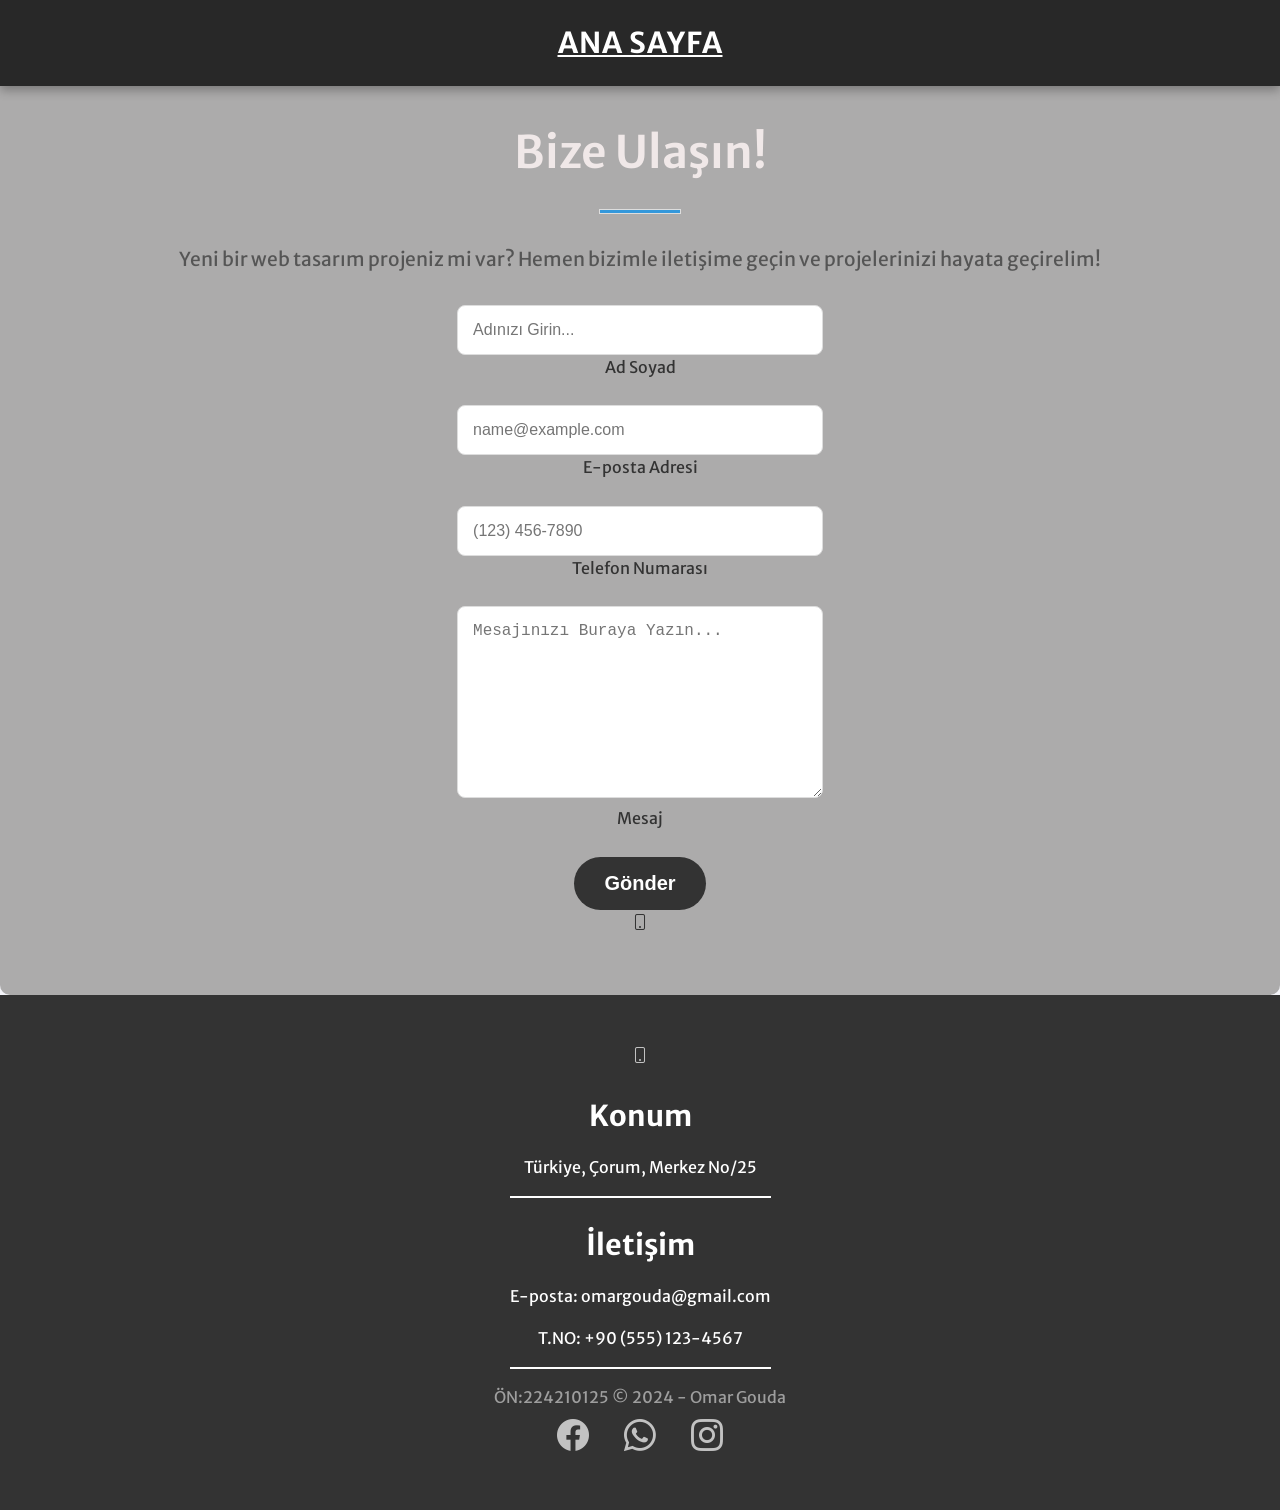
==== in.html @ 54fd6815 "Fix Pages build by moving static website to repository root" ====
<!DOCTYPE html>
<html lang="tr">
    <head>
        <meta charset="utf-8" />
        <meta name="viewport" content="width=device-width, initial-scale=1, shrink-to-fit=no" />
        <meta name="description" content="" />
        <meta name="author" content="" />
        <title>Web Teknolojileri(omar gouda)</title>
        <!-- Favicon-->
        <link rel="icon" type="image/x-icon" href="assets/favicon.ico" />
        <!-- Google fonts-->
        <link href="https://fonts.googleapis.com/css?family=Merriweather+Sans:400,700" rel="stylesheet" />
        <link href="https://fonts.googleapis.com/css?family=Merriweather:400,300,300italic,400italic,700,700italic" rel="stylesheet" type="text/css" />
        <!-- Core theme CSS -->
        <link href="css/styles.css" rel="stylesheet" />

    </head>
<body class="in">
  <!-- زر العودة إلى الصفحة الرئيسية -->
<nav class="navbar navbar-light fixed-top" style="background-color: #282828;">
    <div class="container">
        <a class="navbar-brand text-light" href="index.html">Ana Sayfa</a>
    </div>
</nav>

<!-- قسم الاتصال -->
<section class="page-section" id="contact" style="background-color: #acabab; padding-top: 80px; padding-bottom: 60px;">
    <div class="container px-4 px-lg-5">
        <div class="row gx-4 gx-lg-5 justify-content-center">
            <div class="col-lg-8 col-xl-6 text-center">
                <h2 class="mt-0">Bize Ulaşın!</h2>
                <hr class="divider" />
                <p class="text-muted mb-5">Yeni bir web tasarım projeniz mi var? Hemen bizimle iletişime geçin ve projelerinizi hayata geçirelim!</p>
            </div>
        </div>
        <div class="row gx-4 gx-lg-5 justify-content-center mb-5">
            <div class="col-lg-6">
                <form id="contactForm" data-sb-form-api-token="API_TOKEN">
                    <div class="form-floating mb-3">
                        <input class="form-control" id="name" type="text" placeholder="Adınızı Girin..." data-sb-validations="required" />
                        <label for="name">Ad Soyad</label>
                        <div class="invalid-feedback" data-sb-feedback="name:required"></div>
                    </div>
                    <div class="form-floating mb-3">
                        <input class="form-control" id="email" type="email" placeholder="name@example.com" data-sb-validations="required,email" />
                        <label for="email">E-posta Adresi</label>
                        <div class="invalid-feedback" data-sb-feedback="email:required"></div>
                        <div class="invalid-feedback" data-sb-feedback="email:email"></div>
                    </div>
                    <div class="form-floating mb-3">
                        <input class="form-control" id="phone" type="tel" placeholder="(123) 456-7890" data-sb-validations="required" />
                        <label for="phone">Telefon Numarası</label>
                        <div class="invalid-feedback" data-sb-feedback="phone:required"></div>
                    </div>
                    <div class="form-floating mb-3">
                        <textarea class="form-control" id="message" type="text" placeholder="Mesajınızı Buraya Yazın..." style="height: 10rem" data-sb-validations="required"></textarea>
                        <label for="message">Mesaj</label>
                        <div class="invalid-feedback" data-sb-feedback="message:required"></div>
                    </div>
                    <div class="d-none" id="submitSuccessMessage">
                        <div class="text-center mb-3">
                            <div class="fw-bolder"></div>
                        </div>
                    </div>
                    <div class="d-none" id="submitErrorMessage">
                        <div class="text-center text-danger mb-3"></div>
                    </div>
                    <div class="d-grid">
                        <button class="btn btn-primary btn-xl" id="submitButton" type="submit">Gönder</button>
                    </div>
                </form>
            </div>
        </div>
        <div class="row gx-4 gx-lg-5 justify-content-center">
            <div class="col-lg-4 text-center mb-5 mb-lg-0">
                <i class="bi-phone fs-2 mb-3 text-muted"></i>
                
            </div>
        </div>
    </div>
</section>

<!-- Footer -->
<footer class="py-5 text-center" style="background-color: #333333;">
    <div class="row gx-4 gx-lg-5 justify-content-center">
        <div class="col-lg-4 text-center mb-5 mb-lg-0">
            <i class="bi-phone fs-2 mb-3 text-muted"></i>
            <div>
                <p><h2 style="color: #fff;">Konum</h2>Türkiye, Çorum, Merkez No/25</p>
                <hr style="border-color: #fff;">
                <p><h2 style="color: #fff;">İletişim</h2>E-posta: omargouda@gmail.com</p>
                <p style="color: #fff;">T.NO: +90 (555) 123-4567</p>
                <hr style="border-color: #fff;">
            </div>
        </div>
    </div>

    <div class="container px-4 px-lg-5">
        <div class="small text-center text-muted" style="color: #ccc;">
            ÖN:224210125 &copy; 2024 - Omar Gouda
        </div>
        <div class="mt-3">
            <!-- Add social media icons -->
            <a href="https://www.facebook.com" target="_blank" class="text-muted mx-2"><i class="bi bi-facebook fs-3" style="color: #fff;"></i></a>
            <a href="https://wa.me/905551234567" target="_blank" class="text-muted mx-2"><i class="bi bi-whatsapp fs-3" style="color: #fff;"></i></a>
            <a href="https://www.instagram.com" target="_blank" class="text-muted mx-2"><i class="bi bi-instagram fs-3" style="color: #fff;"></i></a>
        </div>
    </div>
</footer>

<!-- Include Bootstrap Icons if not already included -->
<link href="https://cdn.jsdelivr.net/npm/bootstrap-icons/font/bootstrap-icons.css" rel="stylesheet">


</body>
</html>
---- css/styles.css ----
/* General Styling */
body {
  margin: 0;
  padding: 0;
  box-sizing: border-box;
  font-family: Merriweather, Arial, sans-serif;
  font-size: 1rem;
  line-height: 1.5;
  color: #212529;
  background-color: #c3cfe2;
  -webkit-text-size-adjust: 100%;
  -webkit-tap-highlight-color: rgba(0, 0, 0, 0);
  overflow-x: hidden;
  


}
.navbar {
  max-width: 100%; /* حدد عرض النافبار */
  margin: 0 auto; /* تمركز النافبار */
  padding: 0 0rem; /* أضف مساحة جانبية */
  box-sizing: border-box; /* تضمين الـ padding في الحساب */
}

/* Smooth Scrolling */
html {
  scroll-behavior: smooth;
}

/* Centering Utilities */
.text-center {
  text-align: center !important;
}
.align-items-center {
  align-items: center !important;
}
.justify-content-center {
  justify-content: center !important;
}
.h-100 {
  height: 100% !important;
}

/* Navigation Bar */
.fixed-top {
  position: fixed;
  top: 0;
  width: 100%;
  z-index: 1030;
}


/* Masthead Styling */
.masthead {
  background: url('../assets/img/22.jpg') center center / cover no-repeat;
  height: 100vh;
  color: #f3f8f9;
  display: flex;
  align-items: center;
  justify-content: center;
  text-align: center;
}
.masthead h1 {
  font-size: 4rem;
  font-weight: bold;
  text-shadow: 2px 2px 4px rgba(0, 0, 0, 0.5);
}
.masthead p {
  font-size: 1.5rem;
  font-weight: 500;
  text-shadow: 2px 2px 4px rgba(0, 0, 0, 0.5);
}
/* Responsive Adjustments for Laptop Screens */
@media (max-width: 1024px) {
  .masthead h1 {
    font-size: 3rem; /* Slightly reduce heading size for laptops */
  }
  .masthead p {
    font-size: 1.3rem; /* Reduce paragraph size for laptops */
  }
  .masthead {
    padding: 0 2rem; /* Increase side padding for better alignment */
  }
}
@media (max-width: 480px) {
  .masthead {
    flex-direction: column; /* Stack content vertically */
    padding: 1rem; /* Ensure good spacing */
  }
  .masthead h1 {
    font-size: 2rem; /* Even smaller heading for very small screens */
  }
  .masthead p {
    font-size: 0.9rem; /* Adjust paragraph font size further */
  }
}

/* Responsive Iframes */
.iframe {
  border: solid #1a1a9e;
  border-radius: 10px;
  width: 100%;
  aspect-ratio: 16/9;
  box-shadow: 0px 4px 10px  #1a1a9e;
}
@media (max-width: 767px) {
  iframe {
    height: 200px;
  }
}

/* About Section */
#about {
  padding: 60px 0;
  background-color: #333;
  color: white;
  text-align: center;
}
#about h2 {
  font-size: 2.5rem;
  font-weight: bold;
  margin-bottom: 20px;
}
.divider-light {
  width: 60px;
  height: 3px;
  background-color: white;
  margin: 20px auto;
}
#about p {
  font-size: 1.1rem;
  line-height: 1.8;
  max-width: 800px;
  margin: 0 auto;
  color: #ddd;
}
#po {
  display: inline-block;
  padding: 15px 30px;
  font-size: 1.2rem;
  background-color: #969595;
  color: white;
  border-radius: 50px;
  transition: 0.3s;
}
#po:hover {
  background-color: #7e756f;
  box-shadow: 0 5px 15px rgba(0, 0, 0, 0.2);
}

/* Portfolio Section */
#portfolio .portfolio-item {
  position: relative;
  overflow: hidden;
  border-radius: 10px;
}
#portfolio .portfolio-img {
  width: 100%;
  height: 100%;
  border-radius: 10px;
  object-fit: cover;
  transition: transform 0.3s, box-shadow 0.3s;
}
#portfolio .portfolio-item:hover .portfolio-img {
  transform: scale(1.05);
  box-shadow: 0 10px 30px rgba(0, 0, 0, 0.2);
}
#portfolio .portfolio-box-caption {
  position: absolute;
  bottom: 0;
  left: 0;
  right: 0;
  background: rgba(0, 0, 0, 0.7);
  color: white;
  padding: 10px;
  text-align: center;
  opacity: 0;
  visibility: hidden;
  transition: opacity 0.3s;
}
#portfolio .portfolio-item:hover .portfolio-box-caption {
  opacity: 1;
  visibility: visible;
}

.container{
  display: flex;
  flex-direction: column;
  align-items: center;
  margin: 0;
  width: 100%;
  padding: 0;

}
.col-lg-3{
  transform: translateX(50px);
}
/* Responsive Adjustments for Laptop Screens (1024px) */
@media (max-width: 1024px) {
  .container {
    flex-direction: column; /* Maintain column layout */
    padding: 1rem; /* Add padding for better spacing */
  }
  .col-lg-3 {
    transform: translateX(100px); /* Reduce translateX for better alignment */
  }
}

/* Responsive Adjustments for Tablets (768px) */
@media (max-width: 768px) {
  .container {
    flex-direction: column; /* Ensure vertical stacking */
    padding: 1rem;
  }
  .col-lg-3 {
    transform: translateX(50px); /* Further reduce translateX */
     
  }
}
 
/* Responsive Adjustments for Small Phones (480px) */
@media (max-width: 480px) {
  .container {
    align-items: flex-start; /* Align items to the start for small screens */
    padding: 1rem;
  }
  .col-lg-3 {
    transform: translateX(0); /* Remove translation for small screens */
    margin-top: 1rem; /* Add spacing if stacked */
  }
}

/* Buttons */
.page-section .btn {
  background-color: #333;
  color: white;
  font-size: 1.25rem;
  padding: 18px 36px;
  border-radius: 50px;
  transition: 0.3s;
  text-align: center;
}
.page-section .btn btn-light btn-xl text-center {
  background-color: #333;
  color: white;
  font-size: 1.25rem;
  padding: 18px 36px;
  border-radius: 50px;
  transition: 0.3s;
  text-align: center;
}
.page-section .btn:hover {
  background-color: #444;
  transform: scale(1.1);
  box-shadow: 0 6px 15px rgba(0, 0, 0, 0.2);
}


/* الخطوط العامة */
body {
  font-family: 'Merriweather Sans', sans-serif;
  background-color: #f4f4f9;
  color: #333;
  margin: 0;
  padding: 0;
  line-height: 1.6;
}

/* الشريط العلوي */
.navbar {
  background-color: #222;
  box-shadow: 0 4px 10px rgba(0, 0, 0, 0.3);
  padding: 20px 0;
  transition: background-color 0.3s ease;
}

.navbar:hover {
  background-color: #333;
}

.navbar .navbar-brand {
  font-size: 1.8rem;
  color: #fff;
  font-weight: bold;
  text-transform: uppercase;
  letter-spacing: 1px;
}

/* قسم الاتصال */
.page-section {
  background-color: #f1f1f1;
  padding: 80px 0;
  text-align: center;
  border-radius: 10px;
}

.page-section h2 {
  font-size: 2.8rem;
  font-weight: 600;
  color: #f0e8e8;
  margin-bottom: 20px;
}
.page-section h3 {
  font-size: 2.2rem;
  font-weight: 600;
  color: #191717;
  margin-bottom: 20px;
}

.page-section .divider {
  width: 80px;
  height: 3px;
  background-color: #3498db;
  text-align: center;
  margin: 0 auto 30px;
}

.page-section p {
  font-size: 1.2rem;
  color: #555;
  margin-bottom: 30px;
  
}
/* Style for the button */
.page-section .btn {
  font-size: 1.25rem; /* Default font size for larger screens */
  padding: 15px 30px; /* Default padding */
  transition: all 0.3s ease;
}

/* Responsive adjustments for small screens (phones) */
@media (max-width: 767px) {
  .page-section .btn {
      font-size: 1rem; /* Smaller font size for smaller screens */
      padding: 12px 20px; /* Smaller padding for better fit on mobile screens */
      width: 100%; /* Make button take up the full width of the container */
  }
}


/* تصميم النموذج */
.form-floating {
  margin-bottom: 25px;
}

.form-floating input,
.form-floating textarea {
  border-radius: 8px;
  border: 1px solid #ddd;
  padding: 15px;
  font-size: 1rem;
  width: 90%;
  background-color: #fff;
  transition: all 0.3s ease;
}

.form-floating input:focus,
.form-floating textarea:focus {
  border-color: #3498db;
  box-shadow: 0 0 8px rgba(52, 152, 219, 0.5);
  outline: none;
}

/* الزر الرئيسي */
button.btn {
  background-color: #3498db;
  color: #fff;
  font-weight: bold;
  padding: 15px 35px;
  font-size: 1.2rem;
  border-radius: 50px;
  text-align: center;
  border: none;
  cursor: pointer;
  transition: background-color 0.3s ease;
}

button.btn:hover {
  background-color: #2980b9;
}

/* تنسيق الأيقونات في التذييل */
/* تنسيق عام للصفحة */


/* تنسيق حاوية مجالات الويب */
.web-technologies {
  max-width: 1100px;
  margin: 0 auto; /* تمركز الحاوية */
  padding: 20px;
  background-color: #fff;
  box-shadow: 0 4px 8px rgba(0, 0, 0, 0.1);
  border-radius: 10px;
}

/* تنسيق العناوين الرئيسية */
h1 {
  text-align: center;
  color: #333;
  font-size: 2.5rem;
  margin-bottom: 30px;
}

/* تنسيق العناوين الفرعية */
h2 {
  font-size: 1.8rem;
  color: #0056b3;
  margin-bottom: 10px;
}

/* تنسيق الفقرات */


/* تنسيق الحقول لكل قسم */
.web-field {
  margin-bottom: 30px;
}

/* تنسيق للفواصل */
hr {
  border: 1px solid #ddd;
  margin: 20px 0;
}

/* تصميم متجاوب لجميع الأجهزة */
@media (max-width: 768px) {
  .web-technologies {
    padding: 15px;
    margin: 0 10px; /* تقليص الهوامش على الأجهزة الصغيرة */
  }
  
  h1 {
    font-size: 2rem;
  }

  h2 {
    font-size: 1.5rem;
  }

  p {
    font-size: 1rem;
  }
}

@media (max-width: 480px) {
  .web-technologies {
    padding: 10px;
  }

  h1 {
    font-size: 1.8rem;
  }

  h2 {
    font-size: 1.3rem;
  }

  p {
    font-size: 0.9rem;
  }
}



footer {
  background-color: #333333;
  color: #fff;
  padding: 3rem 0;
}

footer h2 {
  color: #fff;
  margin-bottom: 1rem;
}

footer p {
  color: #fff;
  margin-bottom: 1rem;
}

footer hr {
  border-color: #fff;
  margin: 1rem 0;
}

footer .bi {
  color: #fff;
  font-size: 2rem;
}

footer .bi-facebook,
footer .bi-whatsapp,
footer .bi-instagram {
  color: #fff;
  transition: color 0.3s ease;
}

footer .bi-facebook:hover,
footer .bi-whatsapp:hover,
footer .bi-instagram:hover {
  color: #007bff;
}

footer a {
  color: inherit;
  text-decoration: none;
}

footer .text-muted {
  opacity: 0.7;
}

footer .text-muted:hover {
  opacity: 1;
}

footer .col-lg-4 {
  text-align: center;
}

footer .row {
  display: flex;
  justify-content: center;
  align-items: center;
  text-align: center;
}

footer .mb-lg-0 {
  margin-bottom: 0;
}

footer .mx-2 {
  margin-left: 1rem;
  margin-right: 1rem;
}
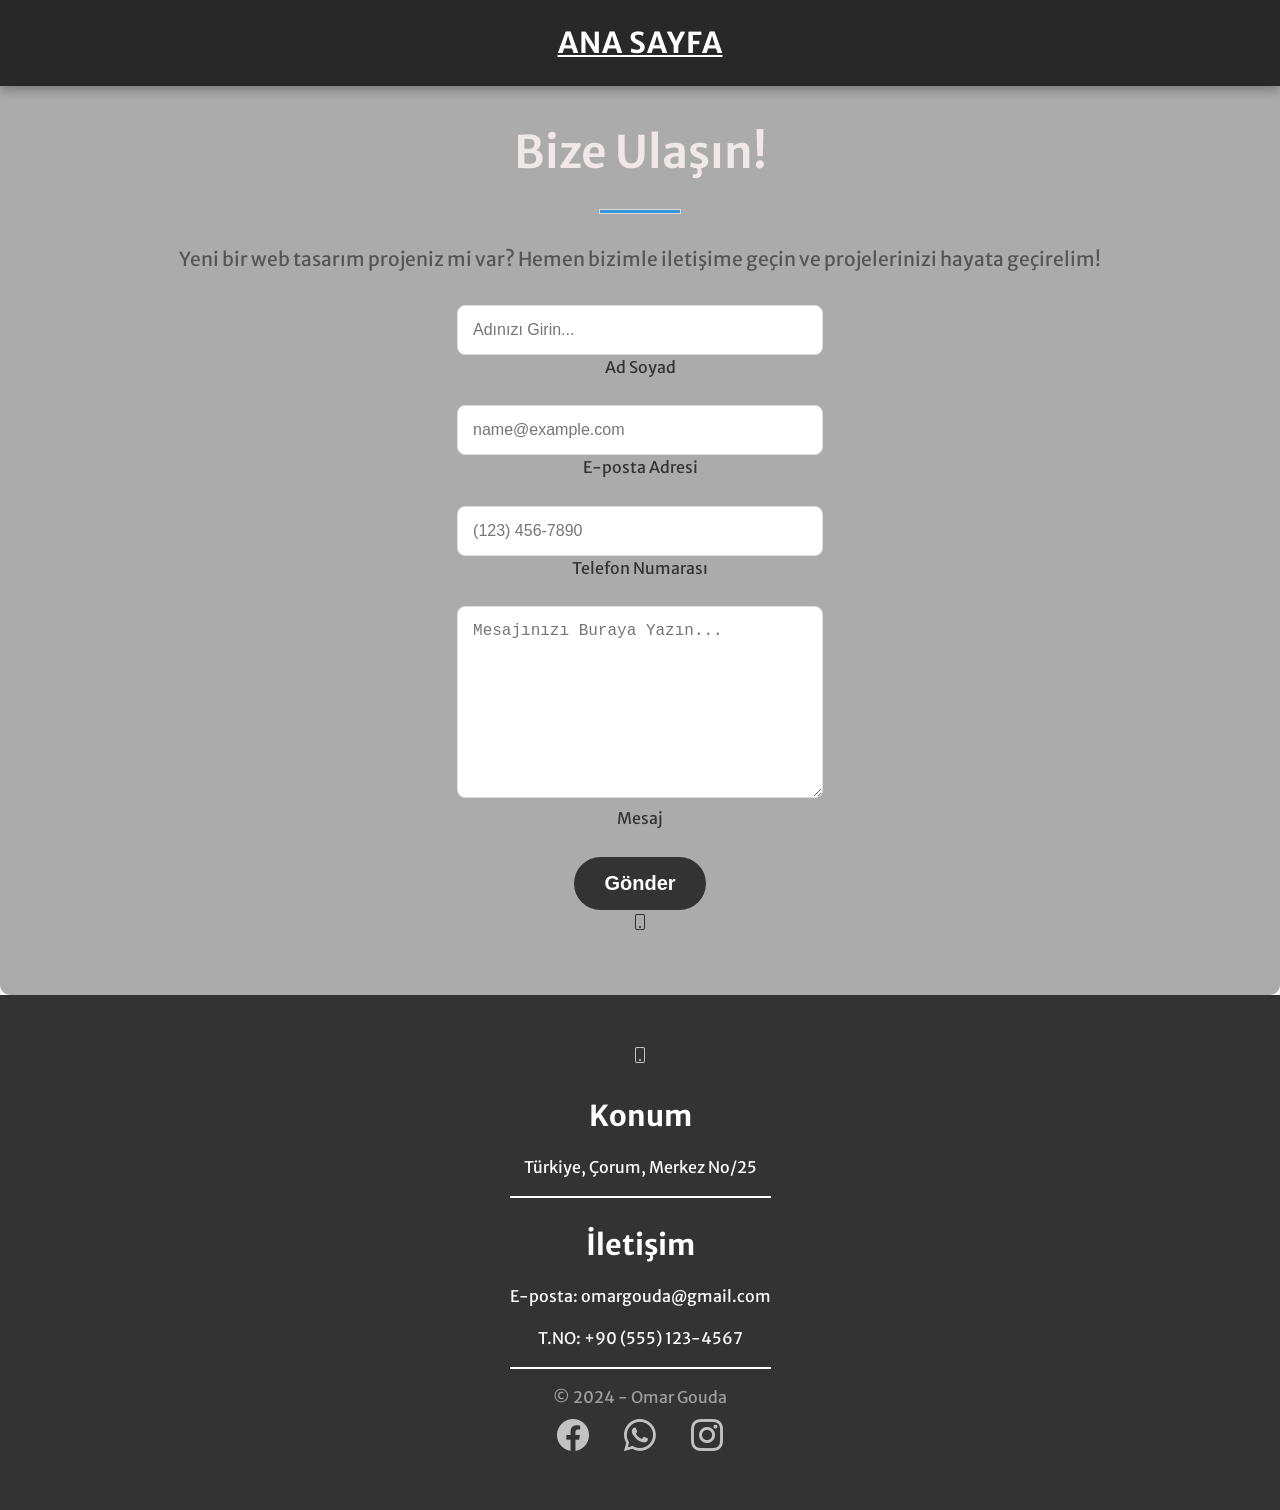
==== commit b7340b3c: "Repair local website references and remove student identifier from published pages" ====
--- a/in.html
+++ b/in.html
@@ -97,7 +97,7 @@
 
     <div class="container px-4 px-lg-5">
         <div class="small text-center text-muted" style="color: #ccc;">
-            ÖN:224210125 &copy; 2024 - Omar Gouda
+            &copy; 2024 - Omar Gouda
         </div>
         <div class="mt-3">
             <!-- Add social media icons -->
